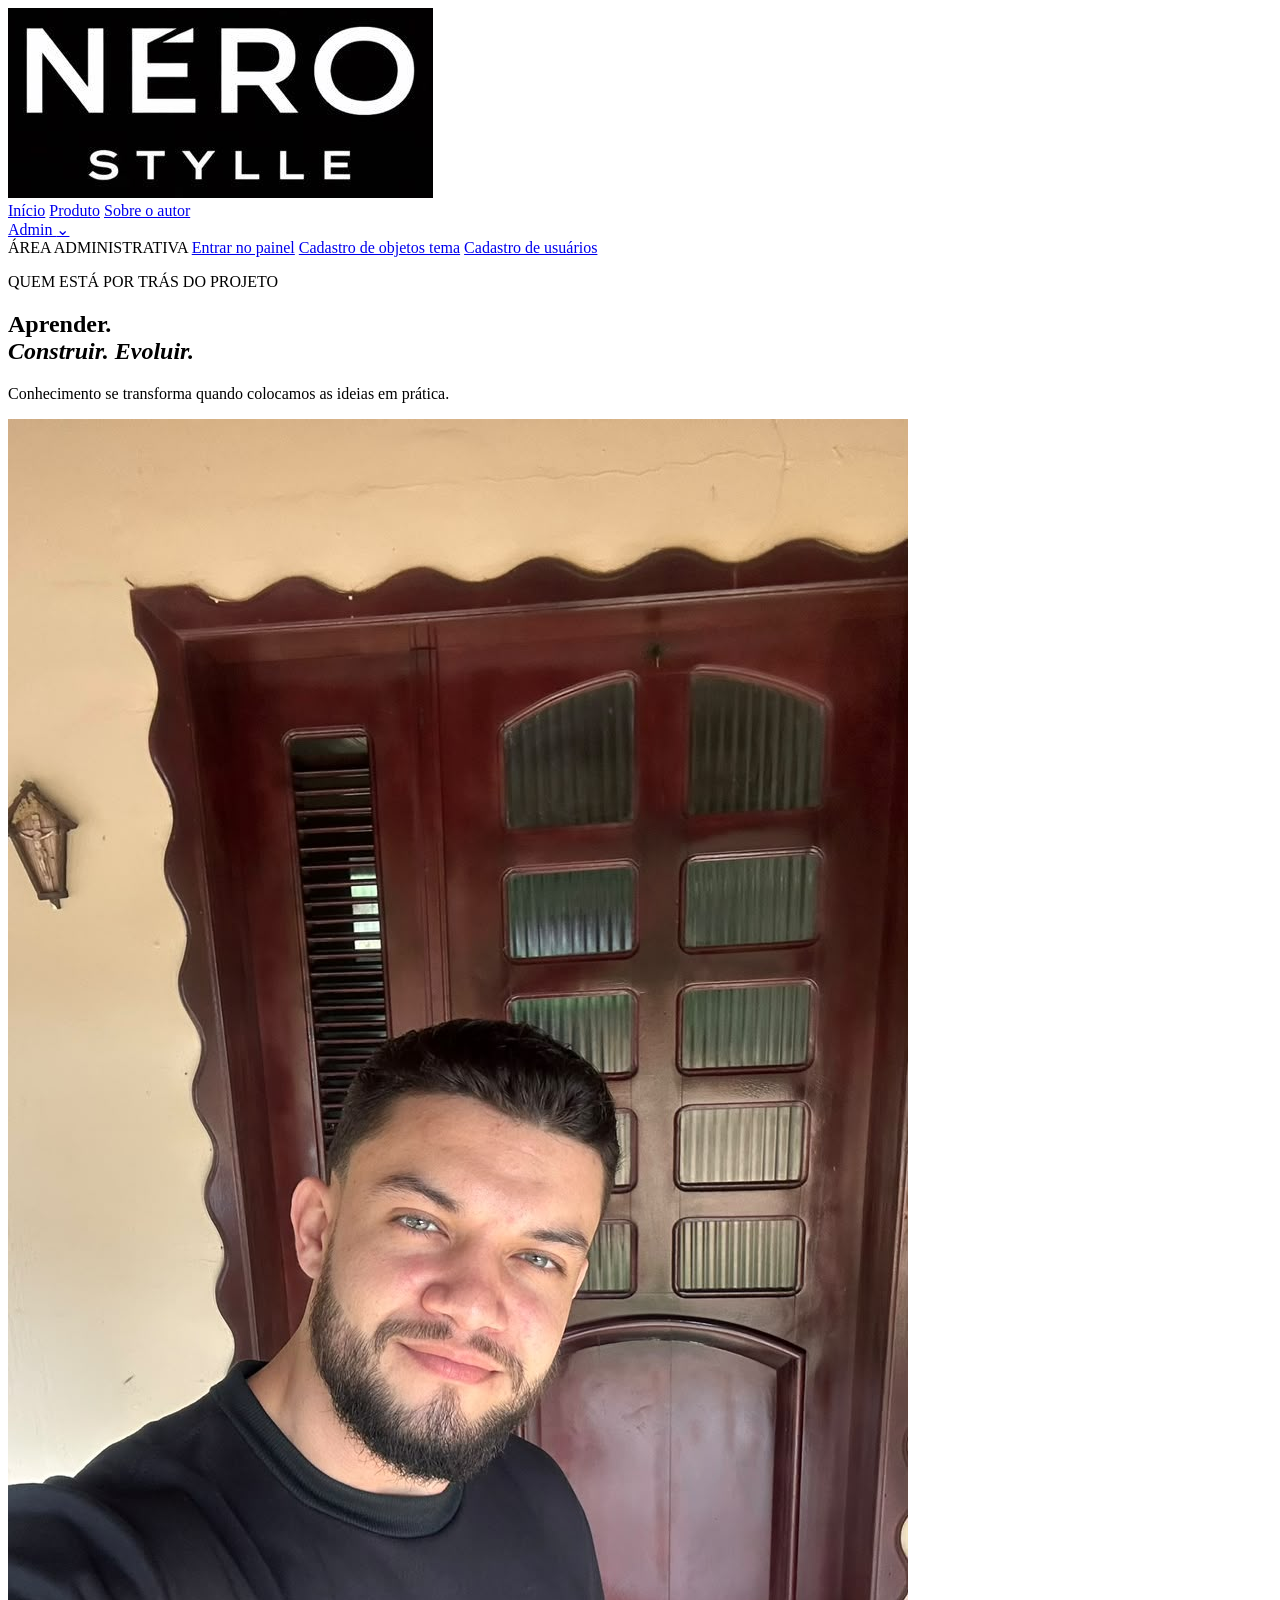
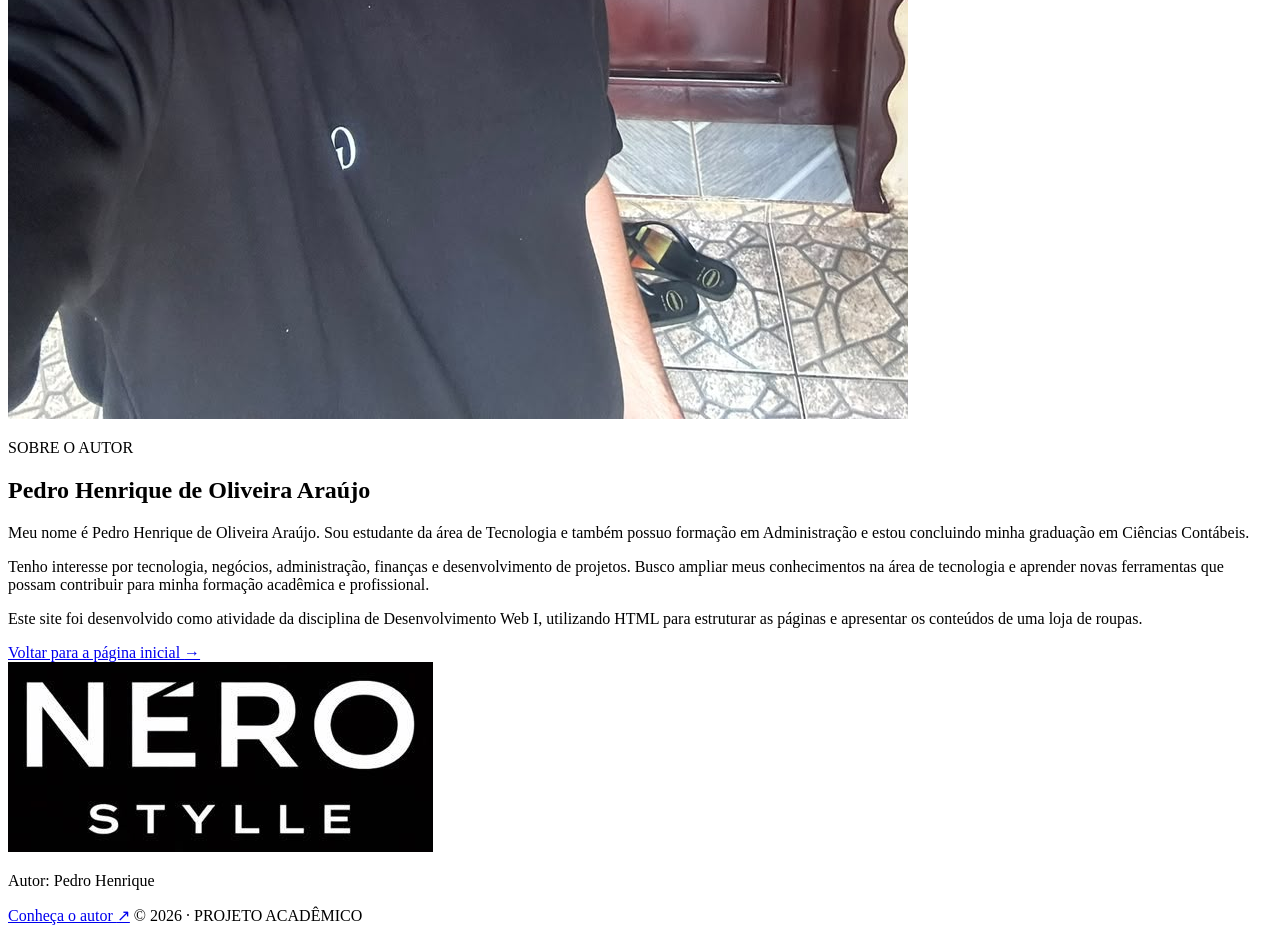
==== autor.html @ c12ef514 "Add files via upload" ====
<!DOCTYPE html>
<html lang="pt-BR">
<head>
    <meta charset="UTF-8">
    <meta name="viewport" content="width=device-width, initial-scale=1.0">
    <meta name="theme-color" content="#121212">
    <title>Sobre o Autor | Nero Stylle</title>
    <link rel="stylesheet" href="css/site.css">
</head>
<body>
    <header class="site-header">
        <a class="site-brand" href="index.html" aria-label="Nero Stylle - página inicial">
            <img class="site-logo" src="imagens/logo-nero.png" alt="Nero Stylle">
        </a>
        <nav class="site-nav" aria-label="Navegação principal">
            <a class="nav-link" href="index.html">Início</a>
            <a class="nav-link" href="detalhes.html">Produto</a>
            <a class="nav-link active" href="autor.html">Sobre o autor</a>
            <div class="nav-dropdown">
                <a class="nav-link nav-admin" href="admin/index.html">Admin <span class="chevron">⌄</span></a>
                <div class="dropdown-menu">
                    <span class="dropdown-heading">ÁREA ADMINISTRATIVA</span>
                    <a href="admin/index.html">Entrar no painel</a>
                    <a href="admin/objetos.html">Cadastro de objetos tema</a>
                    <a href="admin/usuarios.html">Cadastro de usuários</a>
                </div>
            </div>
        </nav>
    </header>

    <main class="author-main">
        <section class="author-hero">
            <p class="eyebrow">QUEM ESTÁ POR TRÁS DO PROJETO</p>
            <h1>Aprender.<br><em>Construir. Evoluir.</em></h1>
            <p class="author-lead">Conhecimento se transforma quando colocamos as ideias em prática.</p>
        </section>
        <section class="author-card">
            <div class="author-photo"><img src="imagens/pedro-autor.jpg" alt="Foto de Pedro Henrique, autor do site"></div>
            <div class="author-copy">
                <p class="eyebrow">SOBRE O AUTOR</p>
                <h2>Pedro Henrique de Oliveira Araújo</h2>
                <p>Meu nome é Pedro Henrique de Oliveira Araújo. Sou estudante da área de Tecnologia e também possuo formação em Administração e estou concluindo minha graduação em Ciências Contábeis.</p>
                <p>Tenho interesse por tecnologia, negócios, administração, finanças e desenvolvimento de projetos. Busco ampliar meus conhecimentos na área de tecnologia e aprender novas ferramentas que possam contribuir para minha formação acadêmica e profissional.</p>
                <p>Este site foi desenvolvido como atividade da disciplina de Desenvolvimento Web I, utilizando HTML para estruturar as páginas e apresentar os conteúdos de uma loja de roupas.</p>
                <a class="text-link author-back" href="index.html">Voltar para a página inicial <span aria-hidden="true">→</span></a>
            </div>
        </section>
    </main>

    <footer class="site-footer">
        <a class="footer-brand" href="index.html" aria-label="Nero Stylle - página inicial"><img class="footer-logo" src="imagens/logo-nero.png" alt="Nero Stylle"></a>
        <p>Autor: Pedro Henrique</p>
        <a href="autor.html">Conheça o autor <span aria-hidden="true">↗</span></a>
        <span class="footer-copy">© 2026 · PROJETO ACADÊMICO</span>
    </footer>
</body>
</html>
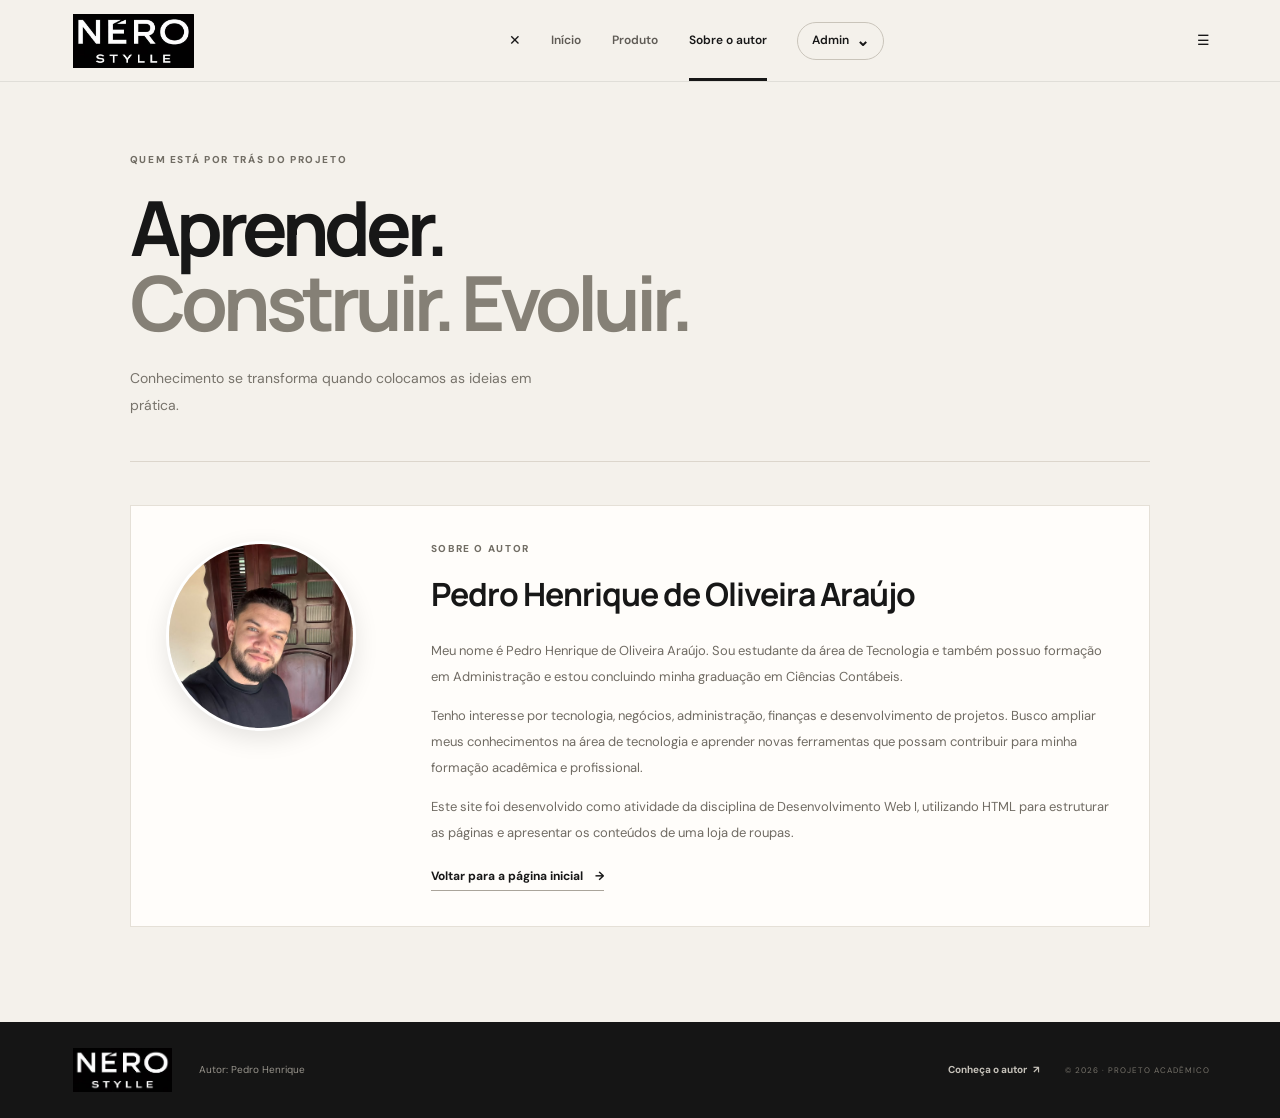
==== commit 0e27f1a9: "Add files via upload" ====
--- a/autor.html
+++ b/autor.html
@@ -1,57 +1,197 @@
-<!DOCTYPE html>
-<html lang="pt-BR">
-<head>
-    <meta charset="UTF-8">
-    <meta name="viewport" content="width=device-width, initial-scale=1.0">
-    <meta name="theme-color" content="#121212">
-    <title>Sobre o Autor | Nero Stylle</title>
-    <link rel="stylesheet" href="css/site.css">
-</head>
-<body>
-    <header class="site-header">
-        <a class="site-brand" href="index.html" aria-label="Nero Stylle - página inicial">
-            <img class="site-logo" src="imagens/logo-nero.png" alt="Nero Stylle">
-        </a>
-        <nav class="site-nav" aria-label="Navegação principal">
-            <a class="nav-link" href="index.html">Início</a>
-            <a class="nav-link" href="detalhes.html">Produto</a>
-            <a class="nav-link active" href="autor.html">Sobre o autor</a>
-            <div class="nav-dropdown">
-                <a class="nav-link nav-admin" href="admin/index.html">Admin <span class="chevron">⌄</span></a>
-                <div class="dropdown-menu">
-                    <span class="dropdown-heading">ÁREA ADMINISTRATIVA</span>
-                    <a href="admin/index.html">Entrar no painel</a>
-                    <a href="admin/objetos.html">Cadastro de objetos tema</a>
-                    <a href="admin/usuarios.html">Cadastro de usuários</a>
-                </div>
-            </div>
-        </nav>
-    </header>
-
-    <main class="author-main">
-        <section class="author-hero">
-            <p class="eyebrow">QUEM ESTÁ POR TRÁS DO PROJETO</p>
-            <h1>Aprender.<br><em>Construir. Evoluir.</em></h1>
-            <p class="author-lead">Conhecimento se transforma quando colocamos as ideias em prática.</p>
-        </section>
-        <section class="author-card">
-            <div class="author-photo"><img src="imagens/pedro-autor.jpg" alt="Foto de Pedro Henrique, autor do site"></div>
-            <div class="author-copy">
-                <p class="eyebrow">SOBRE O AUTOR</p>
-                <h2>Pedro Henrique de Oliveira Araújo</h2>
-                <p>Meu nome é Pedro Henrique de Oliveira Araújo. Sou estudante da área de Tecnologia e também possuo formação em Administração e estou concluindo minha graduação em Ciências Contábeis.</p>
-                <p>Tenho interesse por tecnologia, negócios, administração, finanças e desenvolvimento de projetos. Busco ampliar meus conhecimentos na área de tecnologia e aprender novas ferramentas que possam contribuir para minha formação acadêmica e profissional.</p>
-                <p>Este site foi desenvolvido como atividade da disciplina de Desenvolvimento Web I, utilizando HTML para estruturar as páginas e apresentar os conteúdos de uma loja de roupas.</p>
-                <a class="text-link author-back" href="index.html">Voltar para a página inicial <span aria-hidden="true">→</span></a>
-            </div>
-        </section>
-    </main>
-
-    <footer class="site-footer">
-        <a class="footer-brand" href="index.html" aria-label="Nero Stylle - página inicial"><img class="footer-logo" src="imagens/logo-nero.png" alt="Nero Stylle"></a>
-        <p>Autor: Pedro Henrique</p>
-        <a href="autor.html">Conheça o autor <span aria-hidden="true">↗</span></a>
-        <span class="footer-copy">© 2026 · PROJETO ACADÊMICO</span>
-    </footer>
-</body>
-</html>
+<!DOCTYPE html>
+<html lang="pt-BR">
+
+<head>
+    <meta charset="UTF-8">
+    <meta name="viewport" content="width=device-width, initial-scale=1.0">
+    <meta name="theme-color" content="#121212">
+
+    <title>Sobre o Autor | Nero Stylle</title>
+
+    <link rel="stylesheet" href="css/site.css">
+</head>
+
+<body>
+
+    <!-- CABECALHO -->
+    <header class="site-header">
+
+        <a class="site-brand"
+           href="index.html"
+           aria-label="Nero Stylle - página inicial">
+
+            <img class="site-logo"
+                 src="imagens/logo-nero.png"
+                 alt="Nero Stylle">
+
+        </a>
+
+        <!-- NAVEGACAO -->
+        <nav class="site-nav"
+             id="menu"
+             aria-label="Navegação principal">
+
+            <a href="#topo"
+               class="menu-close"
+               aria-label="Fechar menu">
+                ✕
+            </a>
+
+            <a class="nav-link" href="index.html">
+                Início
+            </a>
+
+            <a class="nav-link" href="detalhes.html">
+                Produto
+            </a>
+
+            <a class="nav-link active" href="autor.html">
+                Sobre o autor
+            </a>
+
+            <div class="nav-dropdown">
+
+                <a class="nav-link nav-admin" href="admin/index.html">
+                    Admin <span class="chevron">⌄</span>
+                </a>
+
+                <div class="dropdown-menu">
+
+                    <span class="dropdown-heading">
+                        ÁREA ADMINISTRATIVA
+                    </span>
+
+                    <a href="admin/index.html">
+                        Entrar no painel
+                    </a>
+
+                    <a href="admin/objetos.html">
+                        Cadastro de objetos tema
+                    </a>
+
+                    <a href="admin/usuarios.html">
+                        Cadastro de usuários
+                    </a>
+
+                </div>
+
+            </div>
+
+        </nav>
+
+        <!-- BOTAO ABRIR -->
+        <a href="#menu"
+           class="menu-open"
+           aria-label="Abrir menu">
+            ☰
+        </a>
+
+    </header>
+
+
+    <!-- CONTEUDO SOBRE O AUTOR -->
+    <main class="author-main" id="topo">
+
+        <section class="author-hero">
+
+            <p class="eyebrow">
+                QUEM ESTÁ POR TRÁS DO PROJETO
+            </p>
+
+            <h1>
+                Aprender.
+                <br>
+                <em>Construir. Evoluir.</em>
+            </h1>
+
+            <p class="author-lead">
+                Conhecimento se transforma quando colocamos
+                as ideias em prática.
+            </p>
+
+        </section>
+
+
+        <!-- APRESENTACAO DO AUTOR -->
+        <section class="author-card">
+
+            <div class="author-photo">
+
+                <img src="imagens/pedro-autor.jpg"
+                     alt="Foto de Pedro Henrique, autor do site">
+
+            </div>
+
+
+            <div class="author-copy">
+
+                <p class="eyebrow">
+                    SOBRE O AUTOR
+                </p>
+
+                <h2>
+                    Pedro Henrique de Oliveira Araújo
+                </h2>
+
+                <p>
+                    Meu nome é Pedro Henrique de Oliveira Araújo.
+                    Sou estudante da área de Tecnologia e também
+                    possuo formação em Administração e estou
+                    concluindo minha graduação em Ciências Contábeis.
+                </p>
+
+                <p>
+                    Tenho interesse por tecnologia, negócios,
+                    administração, finanças e desenvolvimento
+                    de projetos. Busco ampliar meus conhecimentos
+                    na área de tecnologia e aprender novas
+                    ferramentas que possam contribuir para minha
+                    formação acadêmica e profissional.
+                </p>
+
+                <p>
+                    Este site foi desenvolvido como atividade
+                    da disciplina de Desenvolvimento Web I,
+                    utilizando HTML para estruturar as páginas
+                    e apresentar os conteúdos de uma loja de roupas.
+                </p>
+
+                <a class="text-link author-back" href="index.html">
+                    Voltar para a página inicial
+                    <span>→</span>
+                </a>
+
+            </div>
+
+        </section>
+
+    </main>
+
+
+    <!-- RODAPE -->
+    <footer class="site-footer">
+
+        <a class="footer-brand"
+           href="index.html"
+           aria-label="Nero Stylle - página inicial">
+
+            <img class="footer-logo"
+                 src="imagens/logo-nero.png"
+                 alt="Nero Stylle">
+
+        </a>
+
+        <p>Autor: Pedro Henrique</p>
+
+        <a href="autor.html">
+            Conheça o autor <span>↗</span>
+        </a>
+
+        <span class="footer-copy">
+            © 2026 · PROJETO ACADÊMICO
+        </span>
+
+    </footer>
+
+</body>
+</html>
--- a/css/site.css
+++ b/css/site.css
@@ -0,0 +1,110 @@
+@import url('https://fonts.googleapis.com/css2?family=DM+Sans:wght@400;500;600;700&family=Manrope:wght@400;500;600;700;800&display=swap');
+
+:root{--ink:#171717;--paper:#f4f1eb;--white:#fffdfa;--muted:#77736d;--line:#ddd8cf;--accent:#b8fb5b;--dark:#121212;--radius:18px}
+*{box-sizing:border-box}
+html{scroll-behavior:smooth;scroll-padding-top:90px}
+body{margin:0;background:var(--paper);color:var(--ink);font-family:'DM Sans',Arial,sans-serif;font-size:14px;line-height:1.6}
+a{color:inherit;text-decoration:none}
+img{display:block;max-width:100%}
+.site-header{position:sticky;top:0;z-index:20;display:flex;align-items:center;justify-content:space-between;gap:28px;padding:0 clamp(22px,5.5vw,84px);height:82px;background:rgba(244,241,235,.94);border-bottom:1px solid rgba(23,23,23,.09);backdrop-filter:blur(18px)}
+.site-brand{display:flex;align-items:center;gap:11px;font-family:'Manrope',sans-serif;font-size:13px;font-weight:500;letter-spacing:1.8px;white-space:nowrap}
+.site-brand strong,.footer-brand strong{font-weight:800}
+.brand-mark{display:grid;place-items:center;width:34px;height:34px;border-radius:50%;background:var(--ink);color:var(--accent);font-family:'Manrope',sans-serif;font-size:18px;font-weight:800;letter-spacing:0}
+.site-nav{display:flex;align-items:center;gap:clamp(12px,2.4vw,34px);height:100%}
+.nav-link{position:relative;display:flex;align-items:center;gap:7px;height:100%;color:#5f5b55;font-size:12px;font-weight:600;transition:color .2s ease}
+.nav-link:hover,.nav-link.active{color:var(--ink)}
+.nav-link.active:after{position:absolute;right:0;bottom:0;left:0;height:3px;background:var(--ink);content:''}
+.nav-admin{padding:0 14px;height:38px;border:1px solid #c9c4ba;border-radius:100px;color:var(--ink)}
+.nav-admin:after{display:none}
+.nav-admin:hover{background:var(--ink);color:var(--accent);border-color:var(--ink)}
+.chevron{font-size:16px;line-height:1}
+.nav-dropdown{position:relative;display:flex;align-items:center;height:100%}
+.dropdown-menu{position:absolute;top:calc(100% - 7px);right:0;display:none;width:242px;padding:10px;border:1px solid rgba(0,0,0,.08);border-radius:13px;background:var(--white);box-shadow:0 18px 50px rgba(26,22,14,.15)}
+.nav-dropdown:hover .dropdown-menu,.nav-dropdown:focus-within .dropdown-menu{display:grid;animation:dropdownIn .18s ease both}
+.dropdown-heading{padding:9px 10px 10px;color:#8b857b;font-size:9px;font-weight:800;letter-spacing:1.3px}
+.dropdown-menu a{padding:11px 10px;border-radius:7px;color:#38352f;font-size:12px;transition:background .2s,color .2s}
+.dropdown-menu a:hover,.dropdown-menu a:focus-visible{background:#f0eee8;color:#111}
+@keyframes dropdownIn{from{opacity:0;transform:translateY(6px)}to{opacity:1;transform:translateY(0)}}
+.hero{display:grid;grid-template-columns:minmax(0,.94fr) minmax(360px,1.06fr);min-height:620px;padding:55px clamp(22px,7.2vw,108px) 62px;gap:clamp(35px,7vw,100px);align-items:center;overflow:hidden}
+.hero-copy{max-width:560px;animation:riseIn .7s ease both}
+.eyebrow{display:flex;align-items:center;gap:9px;margin:0 0 22px;color:#716d64;font-size:10px;font-weight:800;letter-spacing:1.65px}
+.eyebrow span{width:7px;height:7px;border-radius:50%;background:#8bbb40}
+h1,h2,h3,p{margin-top:0}
+.hero h1,.author-hero h1{margin:0;font-family:'Manrope',sans-serif;font-size:clamp(48px,6.3vw,86px);font-weight:700;letter-spacing:-5px;line-height:.99}
+.hero h1 em,.detail-content h1 em,.author-hero h1 em{color:#858076;font-style:normal}
+.hero-description{max-width:420px;margin:25px 0 28px;color:#68645d;font-size:14px;line-height:1.9}
+.hero-actions{display:flex;align-items:center;flex-wrap:wrap;gap:24px}
+.button{display:inline-flex;align-items:center;justify-content:center;gap:26px;min-height:48px;padding:0 19px;border-radius:100px;font-size:12px;font-weight:700;transition:transform .22s,background .22s,color .22s,box-shadow .22s}
+.button span{font-size:17px;transition:transform .22s}
+.button:hover{transform:translateY(-2px);box-shadow:0 10px 22px rgba(0,0,0,.12)}
+.button:hover span{transform:translate(2px,-2px)}
+.button-dark{background:var(--ink);color:white}
+.button-dark:hover{background:#2d2d2a;color:var(--accent)}
+.text-link{padding-bottom:4px;border-bottom:1px solid #aaa49a;font-size:12px;font-weight:700;transition:border-color .2s,color .2s}
+.text-link:hover{border-color:var(--ink);color:#626056}
+.hero-caption{display:flex;align-items:center;gap:10px;margin-top:59px;color:#777166;font-size:9px;font-weight:800;letter-spacing:1.5px}
+.caption-line{width:32px;height:1px;background:#a8a196}
+.hero-visual{position:relative;isolation:isolate;display:grid;place-items:center;min-height:490px;background:#d9d5cc;overflow:hidden;animation:riseIn .8s .1s ease both}
+.hero-visual:before{position:absolute;inset:0;background:linear-gradient(145deg,rgba(255,255,255,.28),transparent 45%,rgba(0,0,0,.09));content:'';z-index:-1}
+.hero-visual img{position:relative;z-index:1;width:72%;height:390px;object-fit:contain;mix-blend-mode:multiply;filter:drop-shadow(0 30px 25px rgba(0,0,0,.13));transition:transform .55s cubic-bezier(.2,.7,.2,1)}
+.hero-visual:hover img{transform:scale(1.045) rotate(-1deg)}
+.hero-orbit{position:absolute;border:1px solid rgba(255,255,255,.65);border-radius:50%;aspect-ratio:1;z-index:-1}
+.orbit-one{width:75%;top:12%;left:12%}.orbit-two{width:93%;top:3%;left:3%;border-color:rgba(26,26,26,.10)}
+.hero-label{position:absolute;z-index:2;left:25px;top:25px;font-size:10px;font-weight:800;letter-spacing:1.5px;line-height:1.6}.hero-label span{color:#666057;font-size:9px}
+.hero-stamp{position:absolute;z-index:2;right:22px;top:30%;display:grid;place-items:center;width:78px;height:78px;border-radius:50%;background:var(--accent);color:#1b1b17;text-align:center;font-size:10px;font-weight:800;line-height:1.35;transform:rotate(8deg)}
+.hero-bottom-note{position:absolute;z-index:2;bottom:19px;left:24px;right:24px;display:flex;justify-content:space-between;color:#5d5951;font-size:9px;font-weight:800;letter-spacing:1.2px}
+.collection-section{padding:78px clamp(22px,7.2vw,108px) 88px;background:var(--white)}
+.section-heading{display:flex;align-items:flex-end;justify-content:space-between;gap:25px;margin-bottom:34px}
+.section-heading .eyebrow{margin-bottom:12px}
+.section-heading h2{margin:0;font-family:'Manrope',sans-serif;font-size:clamp(28px,3.4vw,42px);letter-spacing:-1.9px}
+.section-heading h2 span{color:#95bc54}
+.section-note{margin:0;color:#807b71;font-size:12px;line-height:1.8}
+.product-grid{display:grid;grid-template-columns:repeat(3,minmax(0,1fr));gap:24px}
+.product-card{min-width:0;animation:riseIn .55s ease both}.product-card:nth-child(2){animation-delay:.08s}.product-card:nth-child(3){animation-delay:.16s}
+.product-image{position:relative;display:grid;place-items:center;aspect-ratio:4/4.6;overflow:hidden;background:#e7e3dc}
+.product-image-dark{background:#d8d7d2}.product-image-sand{background:#e7dfd1}
+.product-image img{width:82%;height:84%;object-fit:contain;mix-blend-mode:multiply;transition:transform .45s ease}
+.product-image:hover img{transform:scale(1.06)}
+.product-badge{position:absolute;z-index:2;top:14px;left:14px;padding:7px 9px;background:var(--accent);color:#1e2118;font-size:8px;font-weight:800;letter-spacing:.9px}
+.badge-light{background:#f6f3ed}
+.image-action{position:absolute;right:14px;bottom:14px;display:grid;place-items:center;width:37px;height:37px;border-radius:50%;background:#f8f6f0;color:#181818;font-size:19px;transition:transform .2s,background .2s}
+.product-image:hover .image-action{transform:rotate(45deg);background:var(--accent)}
+.product-meta{display:flex;justify-content:space-between;gap:10px;margin-top:17px;color:#77736b;font-size:9px;font-weight:800;letter-spacing:.8px}
+.product-card h3{margin:8px 0 4px;font-family:'Manrope',sans-serif;font-size:17px;letter-spacing:-.4px}
+.product-card p{margin:0;color:#7c776f;font-size:12px}
+.product-link{display:inline-flex;align-items:center;gap:10px;margin-top:17px;padding-bottom:5px;border-bottom:1px solid #c4beb3;font-size:11px;font-weight:800}
+.product-link span{transition:transform .2s}.product-link:hover span{transform:translateX(4px)}
+.editorial-strip{display:flex;align-items:center;gap:22px;padding:25px clamp(22px,7.2vw,108px);background:var(--accent);color:#1b1b17}
+.editorial-number{font-family:'Manrope',sans-serif;font-size:13px;font-weight:800}.editorial-strip p{margin:0;font-size:10px;font-weight:900;letter-spacing:1.6px}.editorial-line{flex:1;height:1px;background:rgba(27,27,23,.35)}.editorial-small{font-size:9px;font-weight:800;letter-spacing:1.3px}
+.site-footer{display:flex;align-items:center;gap:25px;padding:26px clamp(22px,5.5vw,84px);background:#151515;color:#c6c2ba}
+.footer-brand{color:#fff;font-size:11px;letter-spacing:1.5px;white-space:nowrap}.footer-brand strong{color:var(--accent)}.site-footer p{margin:0 auto 0 0;color:#97938b;font-size:10px}.site-footer>a:not(.footer-brand){font-size:10px;font-weight:700}.site-footer>a:not(.footer-brand):hover{color:var(--accent)}.site-footer>a span{padding-left:4px}.footer-copy{color:#77736b;font-size:8px;letter-spacing:1px;white-space:nowrap}
+/* DETALHES DO PRODUTO */
+.detail-main{max-width:1320px;margin:0 auto;padding:35px clamp(22px,7vw,92px) 85px}.breadcrumb{display:flex;align-items:center;gap:11px;margin:0 0 30px;color:#77736b;font-size:10px}.breadcrumb a{font-weight:700}.breadcrumb a:hover{color:#111}
+.detail-layout{display:grid;grid-template-columns:minmax(0,1.05fr) minmax(300px,.95fr);gap:clamp(35px,7vw,95px);align-items:center}
+.detail-image-wrap{position:relative;display:grid;place-items:center;min-height:550px;background:#e3dfd6;overflow:hidden}.detail-image-wrap:after{position:absolute;width:80%;aspect-ratio:1;border:1px solid rgba(255,255,255,.8);border-radius:50%;content:''}.detail-image-wrap img{position:relative;z-index:1;width:75%;height:480px;object-fit:contain;mix-blend-mode:multiply;filter:drop-shadow(0 28px 20px rgba(0,0,0,.11));transition:transform .4s}.detail-image-wrap:hover img{transform:scale(1.04)}.detail-image-tag,.detail-image-index{position:absolute;z-index:2;color:#5f5b53;font-size:9px;font-weight:800;letter-spacing:1.2px}.detail-image-tag{top:22px;left:22px}.detail-image-index{right:22px;bottom:22px}
+.detail-content .eyebrow{margin-bottom:17px}.detail-content h1{margin:0;font-family:'Manrope',sans-serif;font-size:clamp(47px,5vw,67px);line-height:1.02;letter-spacing:-3.5px}.detail-price{display:flex;align-items:center;gap:12px;margin:24px 0;font-family:'Manrope',sans-serif;font-size:22px;font-weight:800}.detail-price span{padding:5px 8px;border:1px solid #d3cec5;border-radius:4px;font-family:'DM Sans',sans-serif;font-size:9px;font-weight:600;color:#77736b}.detail-rule{width:100%;height:1px;background:#d6d0c6}.detail-description{margin:23px 0;color:#716c63;font-size:13px;line-height:1.95}.detail-facts{display:grid;grid-template-columns:repeat(2,minmax(0,1fr));gap:17px 25px;margin:27px 0 30px}.detail-facts>div{display:flex;gap:11px;align-items:flex-start}.detail-facts>div>span{color:#8d887e;font-size:10px;font-weight:800}.detail-facts p{margin:0}.detail-facts strong,.detail-facts small{display:block}.detail-facts strong{font-size:11px}.detail-facts small{margin-top:4px;color:#77736b;font-size:10px}.detail-button{min-width:210px}.detail-disclaimer{margin:17px 0 0;color:#898379;font-size:9px}
+/* SOBRE O AUTOR */
+.author-main{max-width:1200px;margin:0 auto;padding:70px clamp(22px,7vw,100px) 95px}.author-hero{padding-bottom:42px;border-bottom:1px solid #dcd6cc}.author-hero h1{font-size:clamp(45px,6vw,76px)}.author-lead{max-width:440px;margin:25px 0 0;color:#77736b;font-size:14px;line-height:1.9}.author-card{display:grid;grid-template-columns:190px 1fr;gap:clamp(28px,6vw,75px);align-items:start;margin-top:43px;padding:35px;background:#fffdfa;border:1px solid #e5e0d7}.author-monogram{display:grid;place-items:center;aspect-ratio:1;background:#171717;color:var(--accent);font-family:'Manrope',sans-serif;font-size:45px;font-weight:800;letter-spacing:-2px}.author-copy .eyebrow{margin-bottom:12px}.author-copy h2{margin:0 0 18px;font-family:'Manrope',sans-serif;font-size:clamp(22px,3vw,32px);letter-spacing:-1px}.author-copy p:not(.eyebrow){max-width:700px;color:#706b63;font-size:13px;line-height:2}.author-back{display:inline-flex;gap:12px;margin-top:8px}
+@keyframes riseIn{from{opacity:0;transform:translateY(14px)}to{opacity:1;transform:translateY(0)}}
+@media(max-width:850px){.site-header{height:auto;min-height:75px;flex-wrap:wrap;padding-top:16px;padding-bottom:12px;gap:12px}.site-nav{gap:18px;min-height:36px}.nav-link{font-size:11px}.hero{grid-template-columns:1fr 1fr;gap:28px;padding-top:42px;min-height:0}.hero h1{font-size:clamp(43px,6vw,62px);letter-spacing:-3px}.hero-visual{min-height:410px}.hero-visual img{height:330px}.hero-stamp{width:63px;height:63px;font-size:8px}.hero-caption{margin-top:35px}.detail-layout{gap:35px}.detail-image-wrap{min-height:440px}.detail-image-wrap img{height:380px}.site-footer{flex-wrap:wrap}.site-footer p{margin-right:15px}}
+@media(max-width:620px){.site-header{align-items:flex-start}.site-brand{padding-top:3px}.site-nav{width:100%;order:2;justify-content:space-between;gap:9px;overflow:visible}.nav-link{font-size:10px}.nav-admin{padding:0 10px}.dropdown-menu{right:0;width:225px}.hero{grid-template-columns:1fr;padding-top:36px;gap:35px}.hero h1{font-size:clamp(48px,12vw,70px)}.hero-description{margin-top:18px}.hero-caption{margin-top:31px}.hero-visual{min-height:400px}.hero-visual img{height:320px}.collection-section{padding-top:55px;padding-bottom:60px}.section-heading{align-items:flex-start;flex-direction:column;gap:12px}.product-grid{grid-template-columns:1fr;gap:35px}.product-image{aspect-ratio:4/3.8}.product-image img{width:70%;height:85%}.editorial-strip{gap:12px;flex-wrap:wrap}.editorial-strip p{font-size:9px}.editorial-small{font-size:8px}.site-footer{gap:12px 18px;padding-top:24px;padding-bottom:24px}.site-footer p{width:100%;order:2}.footer-copy{margin-left:auto}.detail-main{padding-top:24px;padding-bottom:55px}.detail-layout{grid-template-columns:1fr;gap:28px}.detail-image-wrap{min-height:400px}.detail-image-wrap img{height:345px}.detail-content h1{font-size:53px}.detail-facts{gap:17px}.author-main{padding-top:48px;padding-bottom:60px}.author-card{grid-template-columns:1fr;padding:22px;gap:25px}.author-monogram{max-width:120px}.author-hero h1{font-size:clamp(40px,10vw,58px);letter-spacing:-3px}}
+@media(prefers-reduced-motion:reduce){*,*::before,*::after{scroll-behavior:auto!important;animation-duration:.01ms!important;animation-iteration-count:1!important;transition-duration:.01ms!important}}
+
+
+/* IMAGENS REAIS DA NERO STYLLE */
+.site-logo{display:block;width:126px;height:54px;object-fit:contain;border-radius:3px;transition:transform .22s ease}
+.site-brand:hover .site-logo{transform:scale(1.025)}
+.footer-logo{display:block;width:104px;height:44px;object-fit:contain;border-radius:3px}
+/* A foto da camiseta inclui fundo cinza; usamos o recorte completo sem blend multiply. */
+.hero-visual img[src$="camiseta-nero.jpg"]{position:absolute;inset:0;z-index:0;width:100%;height:100%;object-fit:cover;object-position:center 25%;mix-blend-mode:normal;filter:none}
+.hero-visual:hover img[src$="camiseta-nero.jpg"]{transform:scale(1.035)}
+.hero-visual .hero-orbit{z-index:1;pointer-events:none}
+.product-image img[src$="camiseta-nero.jpg"]{width:100%;height:100%;object-fit:cover;object-position:center 25%;mix-blend-mode:normal}
+.detail-image-wrap img[src$="camiseta-nero.jpg"]{position:absolute;inset:0;z-index:1;width:100%;height:100%;min-height:0;object-fit:cover;object-position:center 25%;mix-blend-mode:normal;filter:none}
+@media(max-width:850px){.site-logo{width:116px;height:50px}.footer-logo{width:100px;height:42px}}
+@media(max-width:620px){.site-logo{width:106px;height:45px}.footer-logo{width:96px;height:40px}}
+
+/* Foto real do autor */
+.author-photo{width:100%;aspect-ratio:1;overflow:hidden;border-radius:50%;background:#e5e0d7;border:3px solid #fff;box-shadow:0 8px 24px rgba(0,0,0,.10)}
+.author-photo img{width:100%;height:100%;object-fit:cover;object-position:center 55%}
+@media(max-width:620px){.author-photo{max-width:180px}}
